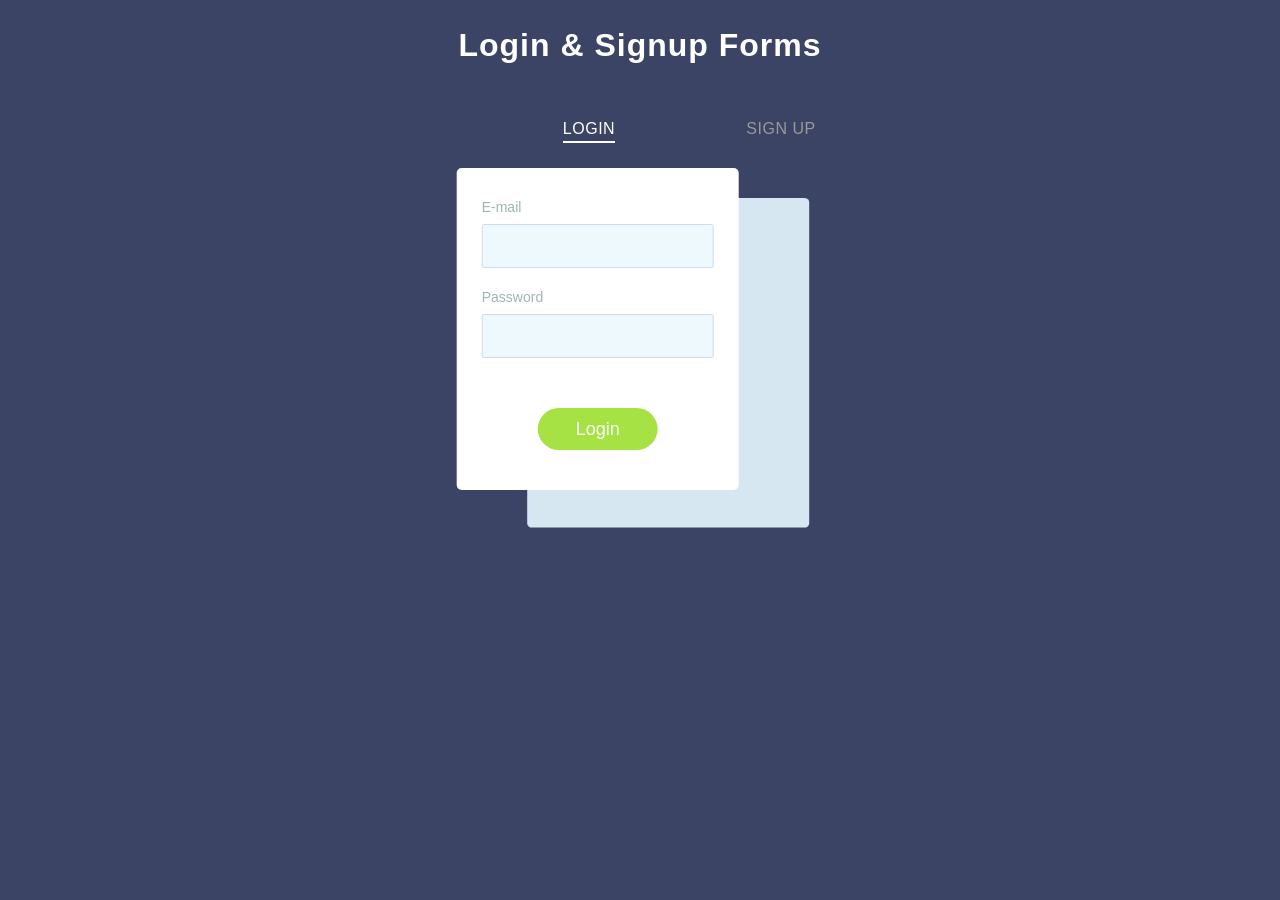
==== login/index.html @ 6c90305c "Update index.html" ====
<!DOCTYPE html>
<html lang="en">

  <head>
    <meta charset="UTF-8">
    <title>Login &amp; Signup Forms</title>
    <link rel="stylesheet" href="./style.css">

  </head>
    
  <body>
  <section class="forms-section">
  <h1 class="section-title">Login & Signup Forms</h1>
  <div class="forms">
    <div class="form-wrapper is-active">
      <button type="button" class="switcher switcher-login">
        Login
        <span class="underline"></span>
      </button>
      <form class="form form-login">
        <fieldset>
          <legend>Please, enter your email and password for login.</legend>
          <div class="input-block">
            <label for="login-email">E-mail</label>
            <input id="login-email" type="email" required>
          </div>
          <div class="input-block">
            <label for="login-password">Password</label>
            <input id="login-password" type="password" required>
          </div>
        </fieldset>
        <button type="submit" class="btn-login">Login</button>
      </form>
    </div>
    <div class="form-wrapper">
      <button type="button" class="switcher switcher-signup">
        Sign Up
        <span class="underline"></span>
      </button>
      <form class="form form-signup">
        <fieldset>
          <legend>Please, enter your email, password and password confirmation for sign up.</legend>
          <div class="input-block">
            <label for="signup-username">Username</label>
            <input id="signup-email" type="text" required>
          </div>
          <div class="input-block">
            <label for="signup-email">E-mail</label>
            <input id="signup-email" type="email" required>
          </div>
          <div class="input-block">
            <label for="signup-password">Password</label>
            <input id="signup-password" type="password" required>
          </div>
        </fieldset>
        <button type="submit" class="btn-signup">Sign Up</button>
      </form>
    </div>
  </div>
</section>

    
    <script  src="js/login.js"></script>
</body>
</html>
---- login/style.css ----
*,
*::before,
*::after {
	box-sizing: border-box;
}

body {
	margin: 0;
	font-family: Roboto, -apple-system, 'Helvetica Neue', 'Segoe UI', Arial, sans-serif;
	background: #3b4465;
}

.forms-section {
	display: flex;
	flex-direction: column;
	justify-content: center;
	align-items: center;
}

.section-title {
	font-size: 32px;
	letter-spacing: 1px;
	color: #fff;
}

.forms {
	display: flex;
	align-items: flex-start;
	margin-top: 30px;
}

.form-wrapper {
	animation: hideLayer .3s ease-out forwards;
}

.form-wrapper.is-active {
	animation: showLayer .3s ease-in forwards;
}

@keyframes showLayer {
	50% {
		z-index: 1;
	}
	100% {
		z-index: 1;
	}
}

@keyframes hideLayer {
	0% {
		z-index: 1;
	}
	49.999% {
		z-index: 1;
	}
}

.switcher {
	position: relative;
	cursor: pointer;
	display: block;
	margin-right: auto;
	margin-left: auto;
	padding: 0;
	text-transform: uppercase;
	font-family: inherit;
	font-size: 16px;
	letter-spacing: .5px;
	color: #999;
	background-color: transparent;
	border: none;
	outline: none;
	transform: translateX(0);
	transition: all .3s ease-out;
}

.form-wrapper.is-active .switcher-login {
	color: #fff;
	transform: translateX(90px);
}

.form-wrapper.is-active .switcher-signup {
	color: #fff;
	transform: translateX(-90px);
}

.underline {
	position: absolute;
	bottom: -5px;
	left: 0;
	overflow: hidden;
	pointer-events: none;
	width: 100%;
	height: 2px;
}

.underline::before {
	content: '';
	position: absolute;
	top: 0;
	left: inherit;
	display: block;
	width: inherit;
	height: inherit;
	background-color: currentColor;
	transition: transform .2s ease-out;
}

.switcher-login .underline::before {
	transform: translateX(101%);
}

.switcher-signup .underline::before {
	transform: translateX(-101%);
}

.form-wrapper.is-active .underline::before {
	transform: translateX(0);
}

.form {
	overflow: hidden;
	min-width: 260px;
	margin-top: 50px;
	padding: 30px 25px;
  border-radius: 5px;
	transform-origin: top;
}

.form-login {
	animation: hideLogin .3s ease-out forwards;
}

.form-wrapper.is-active .form-login {
	animation: showLogin .3s ease-in forwards;
}

@keyframes showLogin {
	0% {
		background: #d7e7f1;
		transform: translate(40%, 10px);
	}
	50% {
		transform: translate(0, 0);
	}
	100% {
		background-color: #fff;
		transform: translate(35%, -20px);
	}
}

@keyframes hideLogin {
	0% {
		background-color: #fff;
		transform: translate(35%, -20px);
	}
	50% {
		transform: translate(0, 0);
	}
	100% {
		background: #d7e7f1;
		transform: translate(40%, 10px);
	}
}

.form-signup {
	animation: hideSignup .3s ease-out forwards;
}

.form-wrapper.is-active .form-signup {
	animation: showSignup .3s ease-in forwards;
}

@keyframes showSignup {
	0% {
		background: #d7e7f1;
		transform: translate(-40%, 10px) scaleY(.8);
	}
	50% {
		transform: translate(0, 0) scaleY(.8);
	}
	100% {
		background-color: #fff;
		transform: translate(-35%, -20px) scaleY(1);
	}
}

@keyframes hideSignup {
	0% {
		background-color: #fff;
		transform: translate(-35%, -20px) scaleY(1);
	}
	50% {
		transform: translate(0, 0) scaleY(.8);
	}
	100% {
		background: #d7e7f1;
		transform: translate(-40%, 10px) scaleY(.8);
	}
}

.form fieldset {
	position: relative;
	opacity: 0;
	margin: 0;
	padding: 0;
	border: 0;
	transition: all .3s ease-out;
}

.form-login fieldset {
	transform: translateX(-50%);
}

.form-signup fieldset {
	transform: translateX(50%);
}

.form-wrapper.is-active fieldset {
	opacity: 1;
	transform: translateX(0);
	transition: opacity .4s ease-in, transform .35s ease-in;
}

.form legend {
	position: absolute;
	overflow: hidden;
	width: 1px;
	height: 1px;
	clip: rect(0 0 0 0);
}

.input-block {
	margin-bottom: 20px;
}

.input-block label {
	font-size: 14px;
  color: #a1b4b4;
}

.input-block input {
	display: block;
	width: 100%;
	margin-top: 8px;
	padding-right: 15px;
	padding-left: 15px;
	font-size: 16px;
	line-height: 40px;
	color: #3b4465;
  background: #eef9fe;
  border: 1px solid #cddbef;
  border-radius: 2px;
}

.form [type='submit'] {
	opacity: 0;
	display: block;
	min-width: 120px;
	margin: 30px auto 10px;
	font-size: 18px;
	line-height: 40px;
	border-radius: 25px;
	border: none;
	transition: all .3s ease-out;
}

.form-wrapper.is-active .form [type='submit'] {
	opacity: 1;
	transform: translateX(0);
	transition: all .4s ease-in;
}

.btn-login {
	color: #fbfdff;
	background: #a7e245;
	transform: translateX(-30%);
}

.btn-signup {
	color: #a7e245;
	background: #fbfdff;
	box-shadow: inset 0 0 0 2px #a7e245;
	transform: translateX(30%);
}
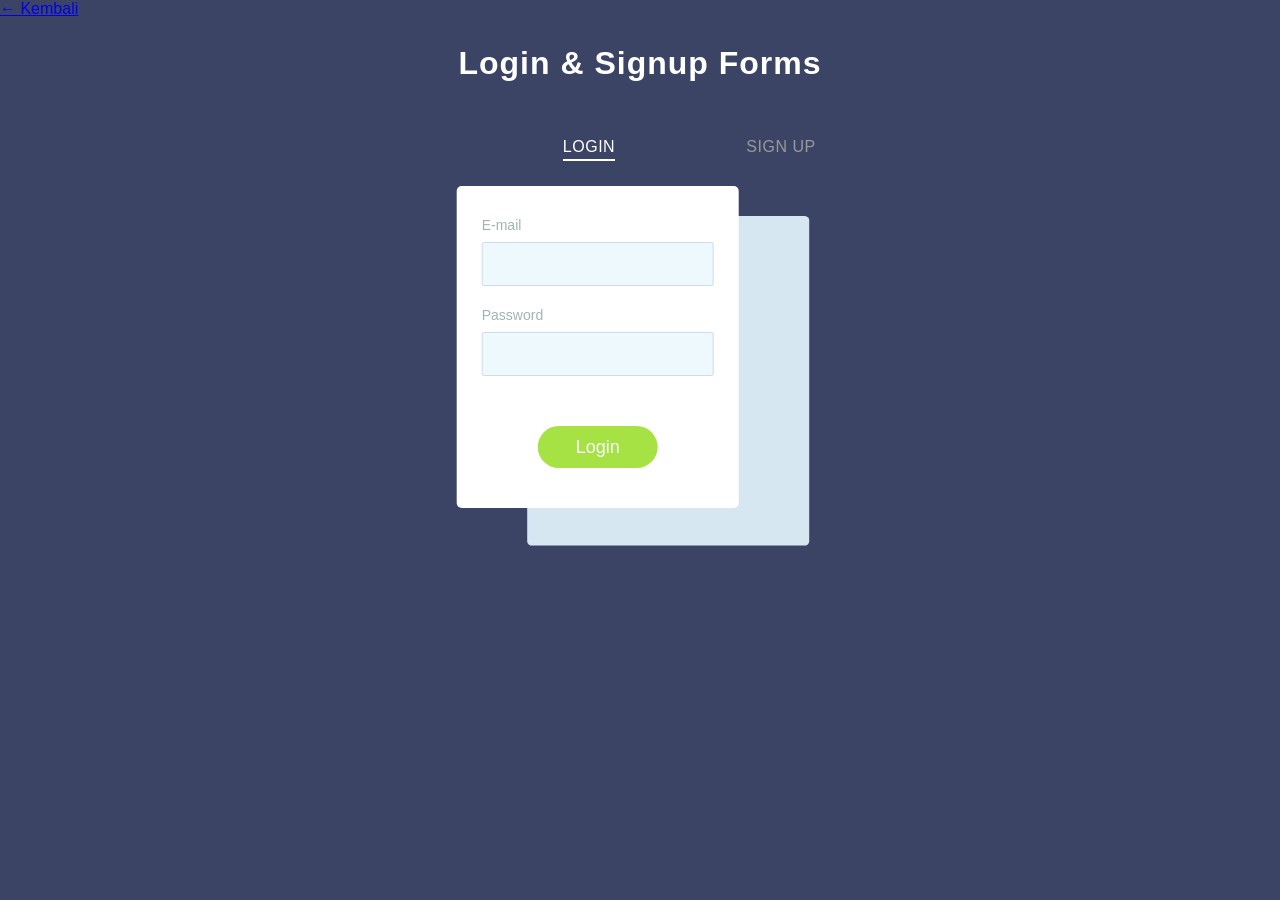
==== commit 79f69e65: "Update index.html" ====
--- a/login/index.html
+++ b/login/index.html
@@ -7,8 +7,13 @@
     <link rel="stylesheet" href="./style.css">
 
   </head>
+  
+  <body>
+    <div class="back-btn-container">
+  <a href="../index.html" class="back-btn">← Kembali</a>
+</div>
+
     
-  <body>
   <section class="forms-section">
   <h1 class="section-title">Login & Signup Forms</h1>
   <div class="forms">
@@ -54,11 +59,8 @@
           </div>
         </fieldset>
         <button type="submit" class="btn-signup">Sign Up</button>
+         <div id="alertBox" class="alert" style="display:none;></div>
       </form>
-    </div>
-  </div>
-</section>
-
     
     <script  src="js/login.js"></script>
 </body>
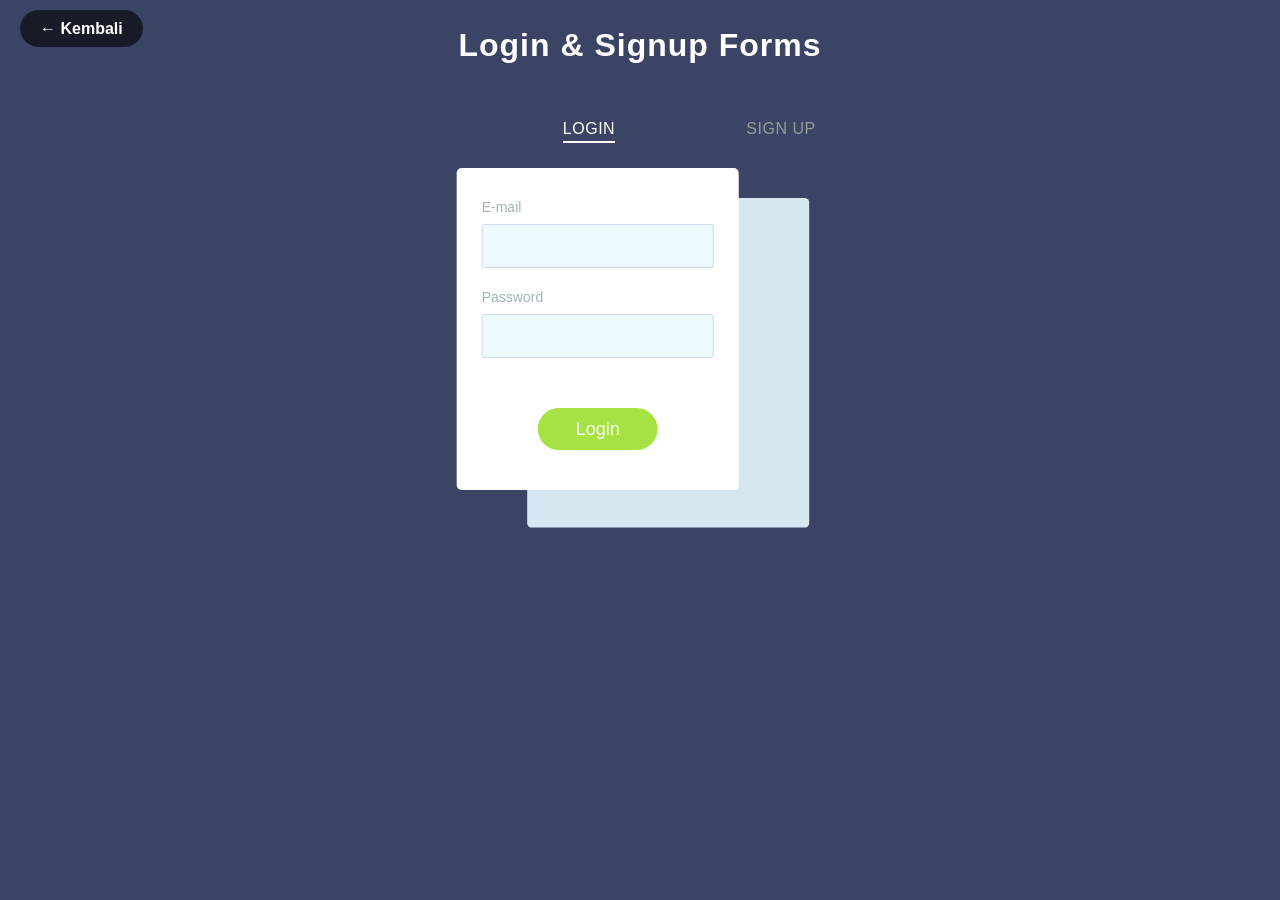
==== commit 7dd85d69: "Update index.html" ====
--- a/login/index.html
+++ b/login/index.html
@@ -22,7 +22,7 @@
         Login
         <span class="underline"></span>
       </button>
-      <form class="form form-login">
+      <form class="form form-login" action="../index.html">
         <fieldset>
           <legend>Please, enter your email and password for login.</legend>
           <div class="input-block">
@@ -42,7 +42,7 @@
         Sign Up
         <span class="underline"></span>
       </button>
-      <form class="form form-signup">
+      <form class="form form-signup" action="../index.html">
         <fieldset>
           <legend>Please, enter your email, password and password confirmation for sign up.</legend>
           <div class="input-block">
--- a/login/style.css
+++ b/login/style.css
@@ -282,4 +282,25 @@
 	background: #fbfdff;
 	box-shadow: inset 0 0 0 2px #a7e245;
 	transform: translateX(30%);
-}+}
+
+.back-btn-container{
+  position: fixed;
+  top: 20px;
+  left: 20px;
+  z-index: 999;
+}
+
+.back-btn{
+  background: rgba(0,0,0,0.6);
+  color: white;
+  padding: 10px 20px;
+  border-radius: 25px;
+  text-decoration: none;
+  font-weight: bold;
+}
+
+.back-btn:hover{
+  background: white;
+  color: black;
+}
